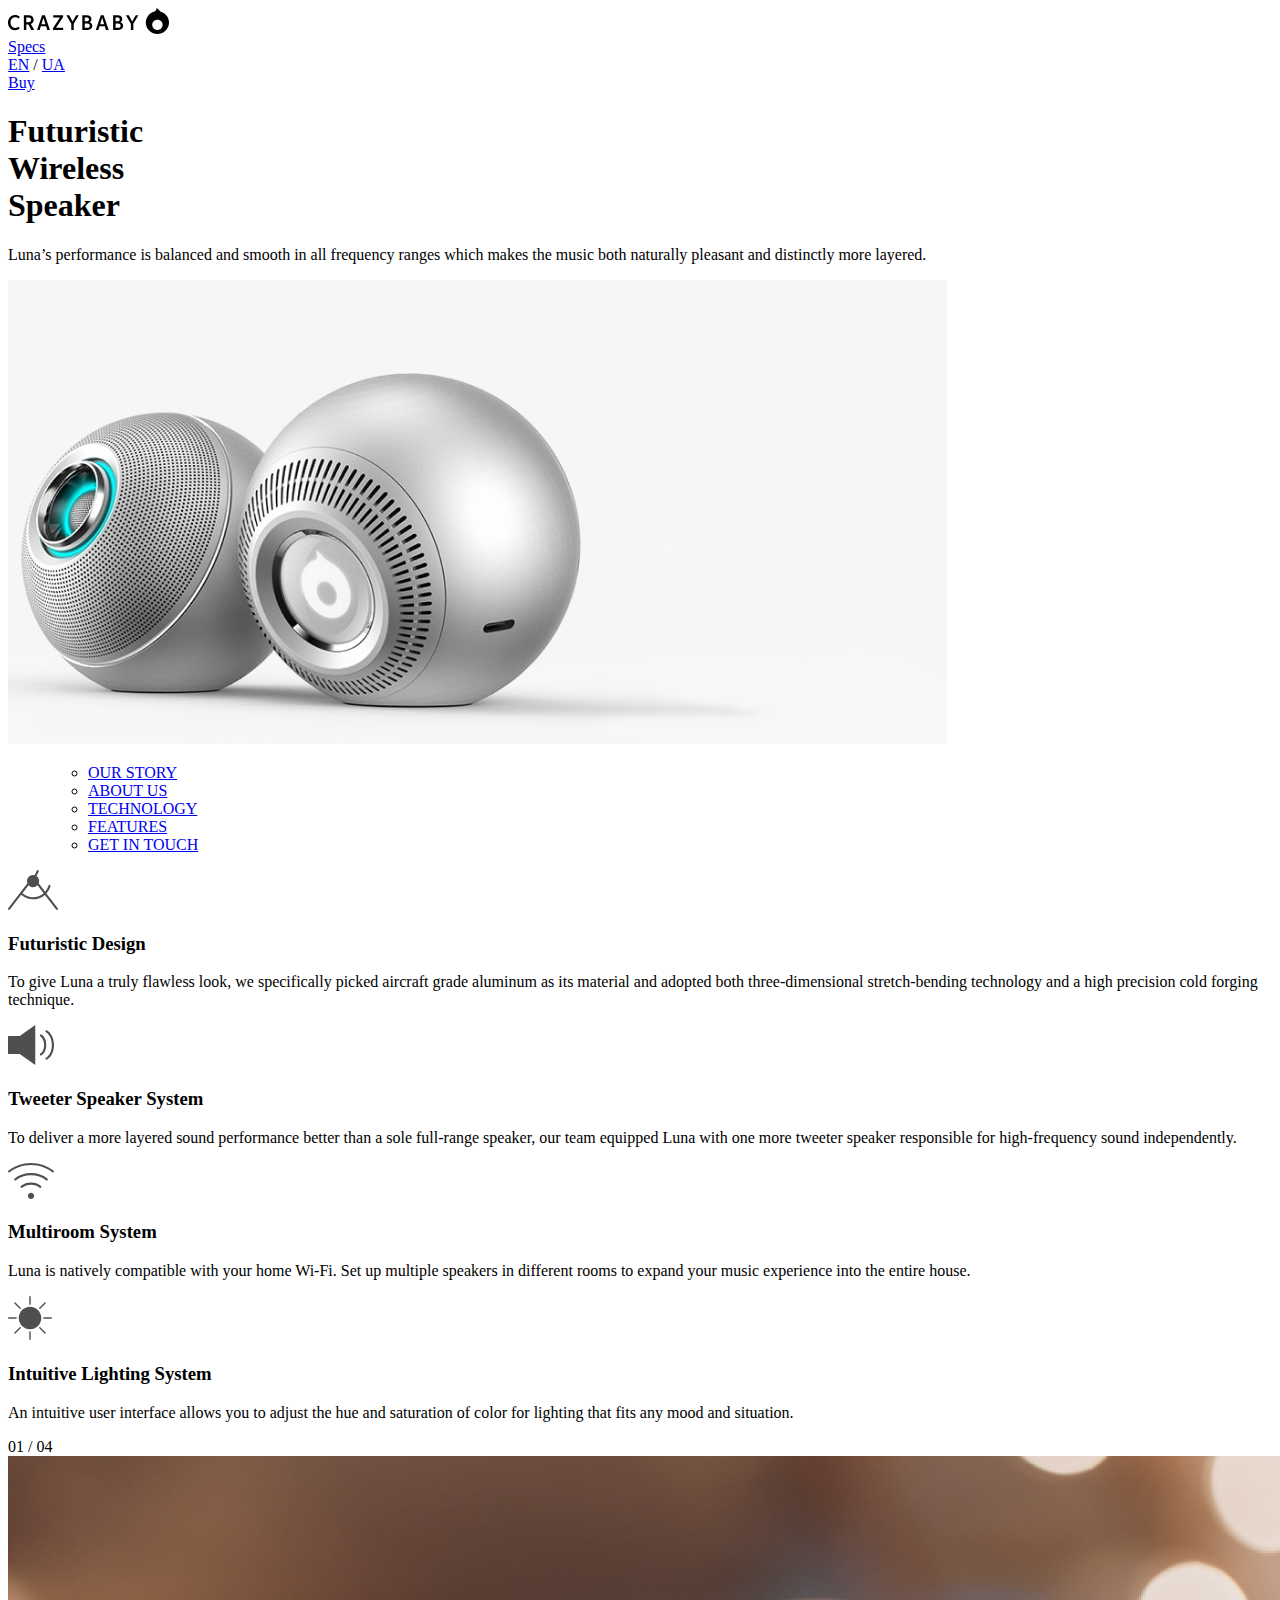
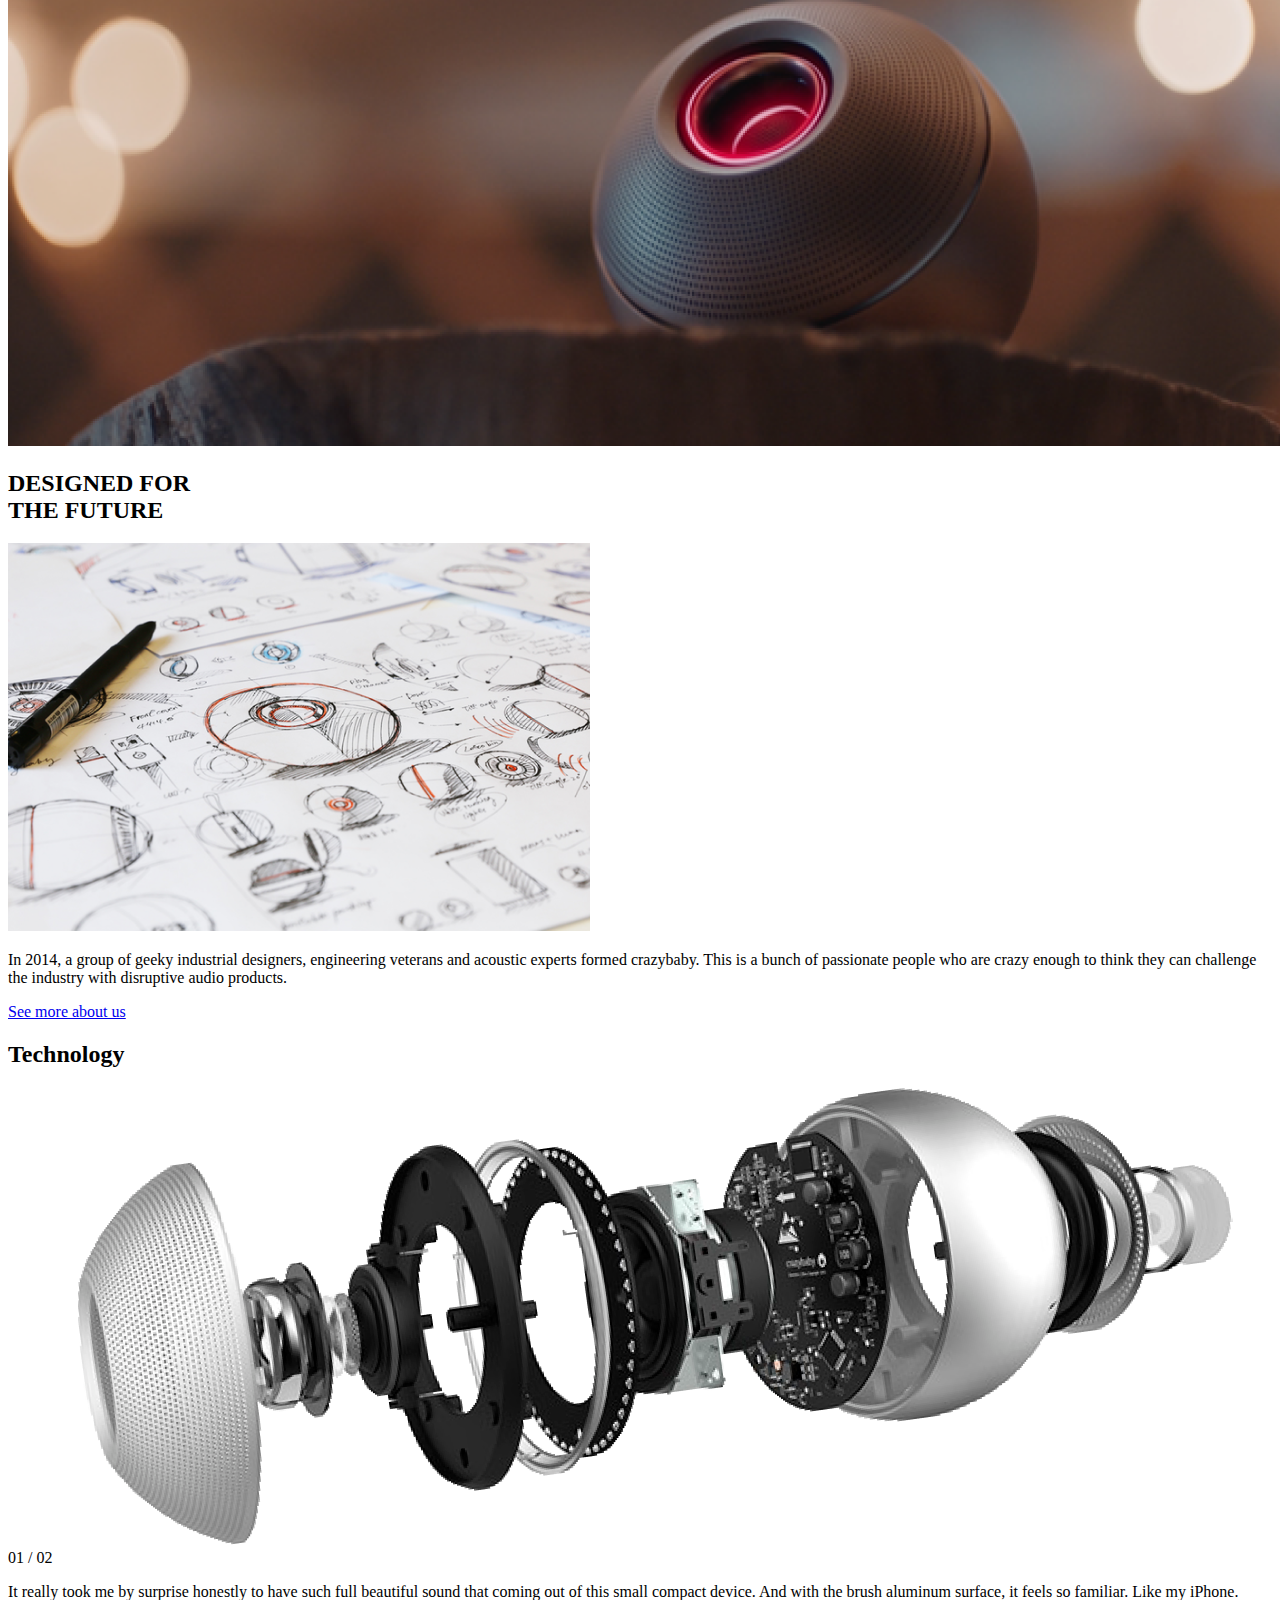
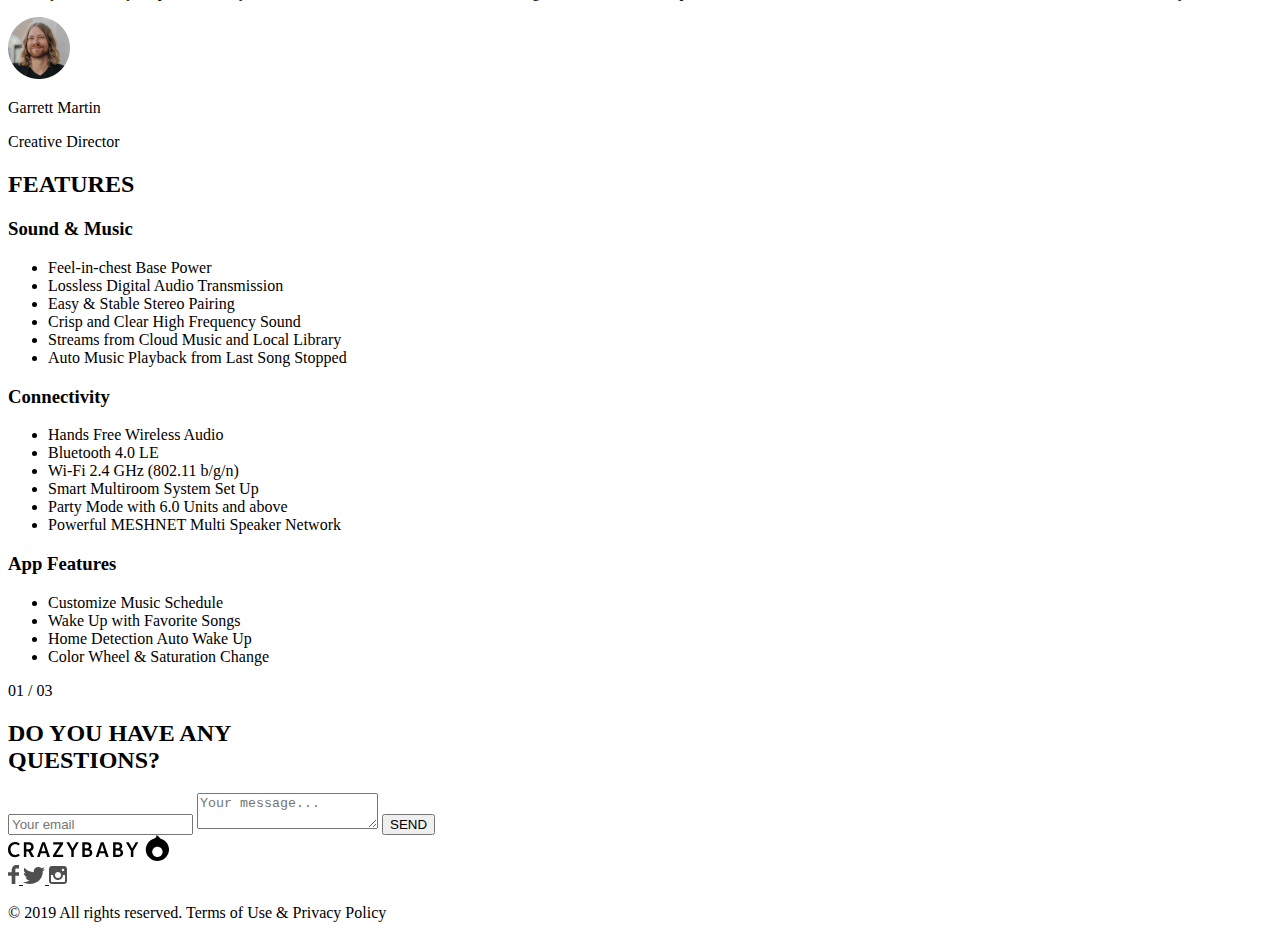
==== src/index.html @ 1cbdb33a "80% done and adding files" ====
<!DOCTYPE html>
<html lang="en">
  <head>
    <meta charset="UTF-8">
    <meta name="viewport" content="width=device-width, initial-scale=1.0">
    <title>Title</title>
    <link rel="stylesheet" href="./styles/main.scss">
  </head>
  <body>
    <header class="header">
      <div class="header__top">
        <img
          src="./images/logo.svg"
          alt="crazybaby-logo"
          class="header__logo"
        >
        <div class="header__top-lincks">
          <a href="#" class="header__specs">Specs</a>
          <div class="language-toggler header__language-toggler">
            <a href="#" class="header__lang">EN</a>
            /
            <a href="#" class="header__lang">UA</a>
          </div>
          <a href="#" class="header__buy-button">Buy</a>
        </div>
        <div class="header__mobile-menu">
          <a
            href="#"
            class="header__mobile-menu-link"
            id="menu-toggler"
          >
          </a>
        </div>
      </div>
      <div class="header__photo-block">
        <div class="header__title">
          <h1 class="header__main">
            Futuristic<br>Wireless<br>Speaker
          </h1>
          <p class="header__description">
            Luna’s performance is balanced and smooth in all frequency ranges which makes the music both naturally pleasant and distinctly more layered.
          </p>
        </div>
        <div class="header__photo-wrappper">
          <img
            src="./images/speakers.png"
            alt="speakers"
            class="header__photo"
          >
        </div>
      </div>
      <menu class="menu header__menu">
        <nav class="nav menu__nav">
          <a href="#" class="nav_close"></a>
          <ul class="nav__list">
            <li class="nav__item">
              <a href="#" class="nav__link">OUR STORY</a>
            </li>
            <li class="nav__item">
              <a href="#" class="nav__link">ABOUT US</a>
            </li>
            <li class="nav__item">
              <a href="#" class="nav__link">TECHNOLOGY</a>
            </li>
            <li class="nav__item">
              <a href="#" class="nav__link">FEATURES</a>
            </li>
            <li class="nav__item">
              <a href="#" class="nav__link">GET IN TOUCH</a>
            </li>
          </ul>
        </nav>
      </menu>
      <div class="wrapper">
        <div class="advantages header__advantages" id="advantages">
          <div class="advantages__description">
            <img
              src="./images/divider.svg"
              alt="design"
              class="advantages__img"
            >
            <h3 class="advantages__title">
              Futuristic Design
            </h3>
            <p class="advantages__about">
              To give Luna a truly flawless look, we specifically picked aircraft grade aluminum as its material and adopted both three-dimensional stretch-bending technology and a high precision cold forging technique.
            </p>
          </div>
          <div class="advantages__description">
            <img
              src="./images/speaker.svg"
              alt="speaker"
              class="advantages__img"
            >
            <h3 class="advantages__title">
              Tweeter Speaker System
            </h3>
            <p class="advantages__about">
              To deliver a more layered sound performance better than a sole full-range speaker, our team equipped Luna with one more tweeter speaker responsible for high-frequency sound independently.
            </p>
          </div>
          <div class="advantages__description">
            <img
              src="./images/vifi.svg"
              alt="vifi"
              class="advantages__img"
            >
            <h3 class="advantages__title">
              Multiroom System
            </h3>
            <p class="advantages__about">
              Luna is natively compatible with your home Wi-Fi. Set up multiple speakers in different rooms to expand your music experience into the entire house.
            </p>
          </div>
          <div class="advantages__description">
            <img
              src="./images/sun.svg"
              alt="lighting"
              class="advantages__img"
            >
            <h3 class="advantages__title">
              Intuitive Lighting System
            </h3>
            <p class="advantages__about">
              An intuitive user interface allows you to adjust the hue and saturation of color for lighting that fits any mood and situation.
            </p>
          </div>
        </div>
      </div>
      <div class="carousel">
        <div class="carousel__arrows">
          <div class="carousel__left"></div>
          <div class="carousel__right"></div>
        </div>
        <div class="carousel__count">
          <span class="carousel__count-current" id="current"></span>
          <span class="carousel__count-total">/ 04</span>
        </div>
      </div>
    </header>
    <main class="content">
      <section class="video content__video">
        <img
          src="./images/video.png"
          alt="speakers"
          class="video__img"
        >
        <div class="video__play"></div>
      </section>
      <section class="design content__design">
        <h2 class="design__title">
          DESIGNED&#160;FOR<br>THE&#160;FUTURE
        </h2>
        <div class="design__wrapper">
          <picture>
            <source media="(max-width: 1200px)" srcset="./images/design2.png">
            <img
              src="./images/design.png"
              alt="design"
              class="design__img"
            >
          </picture>
          <div>
            <p class="design__description">
              In 2014, a group of geeky industrial designers, engineering veterans and acoustic experts formed crazybaby. This is a bunch of passionate people who are crazy enough to think they can challenge the industry with disruptive audio products.
            </p>
            <a href="#" class="design__link">See more about us</a>
          </div>
        </div>
      </section>
      <section class="technology content__technology">
        <h2 class="technology__title">
          Technology
        </h2>
        <div class="technology__wrapper" id="technology">
          <img
            src="./images/device.png"
            alt="device"
            class="technology__img"
          >
        </div>
        <div class="carousel">
          <div class="carousel__arrows">
            <div class="carousel__left" id="left"></div>
            <div class="carousel__right" id="right"></div>
          </div>
          <div class="carousel__count">
            <span class="carousel__count-current" id="current-tech"></span>
            <span class="carousel__count-total">/ 02</span>
          </div>
        </div>
      </section>
      <section class="CEO content__CEO">
        <div class="CEO__wrapper">
          <p class="CEO__review">
            It really took me by surprise honestly to have such full beautiful sound that coming out of this small compact device. And with the brush aluminum surface, it feels so familiar. Like my iPhone.
          </p>
          <img
            src="./images/CEO.png"
            alt="CEO"
            class="CEO__photo"
          >
          <p class="CEO__name">
            Garrett Martin
          </p>
          <p class="CEO__position">
            Creative Director
          </p>
        </div>
      </section>
      <section class="features content__features">
        <h2 class="features__title">
          FEATURES
        </h2>
        <div class="features__description" id="features">
          <div class="features__first">
            <h3 class="features__sub-title">
              Sound & Music
            </h3>
            <ul class="features__list">
              <li class="features__item">
                Feel-in-chest Base Power
              </li>
              <li class="features__item">
                Lossless Digital Audio Transmission
              </li>
              <li class="features__item">
                Easy & Stable Stereo Pairing
              </li>
              <li class="features__item">
                Crisp and Clear High Frequency Sound
              </li>
              <li class="features__item">
                Streams from Cloud Music and Local Library
              </li>
              <li class="features__item">
                Auto Music Playback from Last Song Stopped
              </li>
            </ul>
          </div>
          <div class="features__second">
            <h3 class="features__sub-title">
              Connectivity
            </h3>
            <ul class="features__list">
              <li class="features__item">
                Hands Free Wireless Audio
              </li>
              <li class="features__item">
                Bluetooth 4.0 LE
              </li>
              <li class="features__item">
                Wi-Fi 2.4 GHz (802.11 b/g/n)
              </li>
              <li class="features__item">
                Smart Multiroom System Set Up
              </li>
              <li class="features__item">
                Party Mode with 6.0 Units and above
              </li>
              <li class="features__item">
                Powerful MESHNET Multi Speaker Network
              </li>
            </ul>
          </div>
          <div class="features__third">
            <h3 class="features__sub-title">
              App Features
            </h3>
            <ul class="features__list">
              <li class="features__item">
                Customize Music Schedule
              </li>
              <li class="features__item">
                Wake Up with Favorite Songs
              </li>
              <li class="features__item">
                Home Detection Auto Wake Up
              </li>
              <li class="features__item">
                Color Wheel & Saturation Change
              </li>
            </ul>
          </div>
        </div>
        <div class="carousel">
          <div class="carousel__arrows">
            <div class="carousel__left" id="prev"></div>
            <div class="carousel__right" id="next"></div>
          </div>
          <div class="carousel__count">
            <span class="carousel__count-current" id="current-featuresh"></span>
            <span class="carousel__count-total">/ 03</span>
          </div>
        </div>
      </section>
      <section class="contacts content__contacts">
        <div class="contacts__wrapper">
          <h2 class="contacts__title">
            DO YOU HAVE ANY<br>QUESTIONS?
          </h2>
          <form action="#" method="POST">
            <input
              class="contacts__email"
              type="email"
              placeholder="Your email"
              required
            >
            <textarea
              class="contacts__message"
              name="message"
              id="message"
              placeholder="Your message..."
              required
           ></textarea>
            <button class="contacts__button">SEND</button>
          </form>
        </div>
      </section>
    </main>
    <footer class="footer">
      <img
        src="./images/logo.svg"
        alt="logo"
        class="footer__logo"
      >
      <div class="footer__soc-icons">
        <a href="https://www.facebook.com/Kickstarter/" class="footer__link">
          <img src="./images/facebook.svg" alt="facebook">
        </a>
        <a href="https://www.instagram.com/kickstarter/" class="footer__link">
          <img src="./images/twitter.svg" alt="twitter">
        </a>
        <a href="https://twitter.com/kickstarter" class="footer__link">
          <img src="./images/insta.svg" alt="instagram">
        </a>
      </div>
      <p class="footer__copyright">
        © 2019 All rights reserved. Terms of Use & Privacy Policy
      </p>
    </footer>
    <script type="text/javascript" src="scripts/main.js"></script>
  </body>
</html>
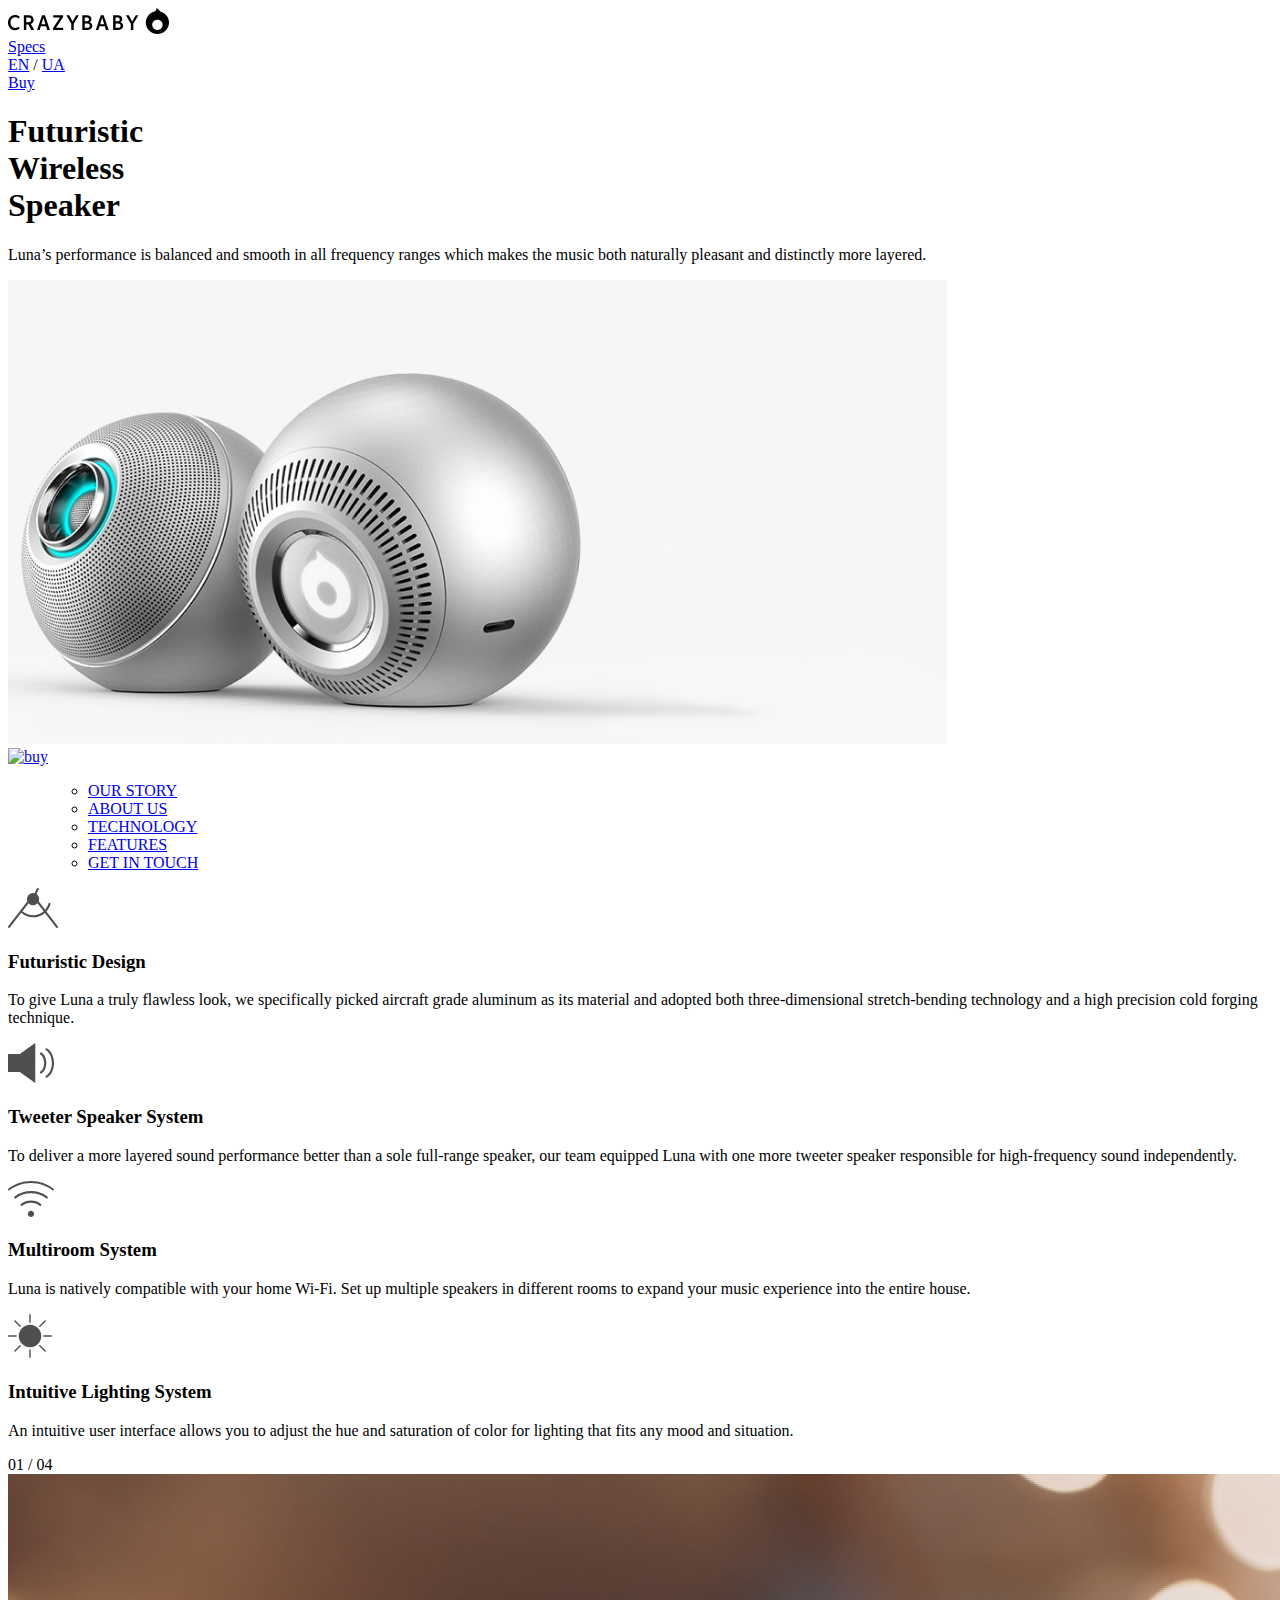
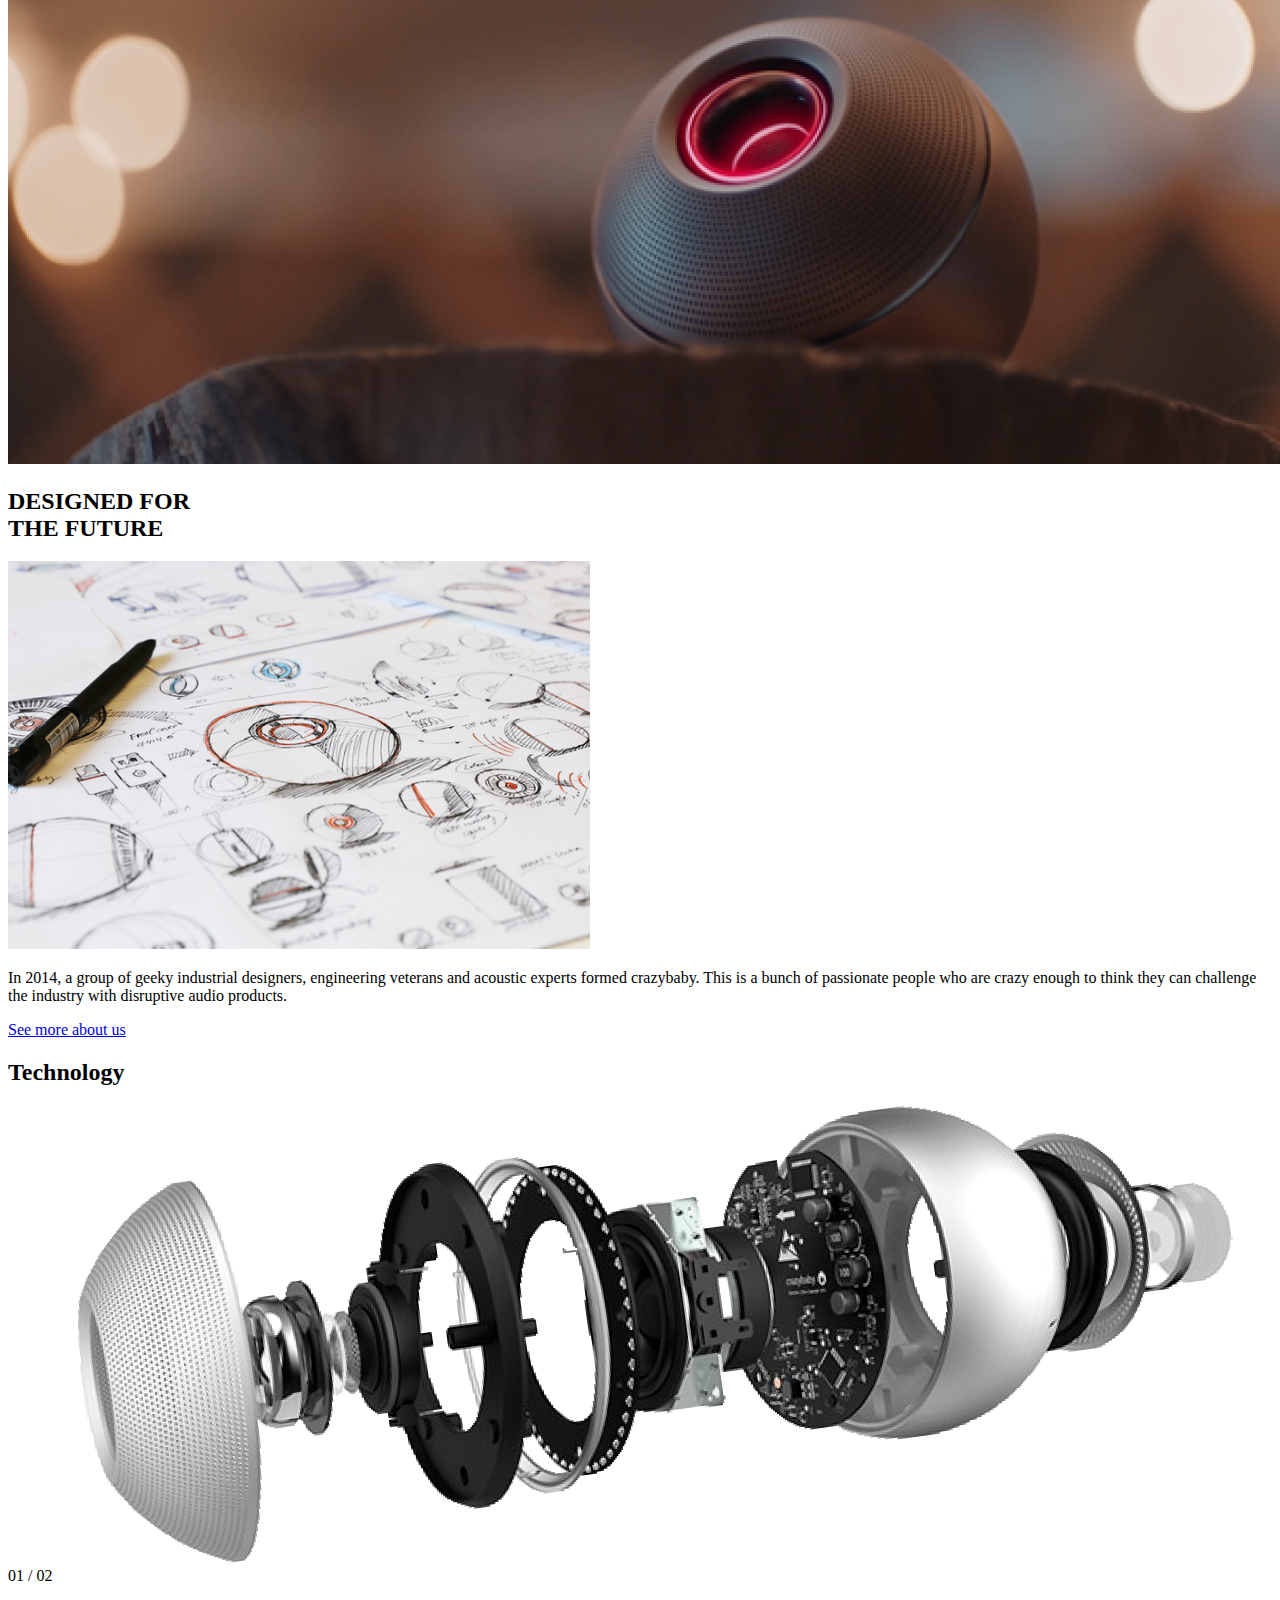
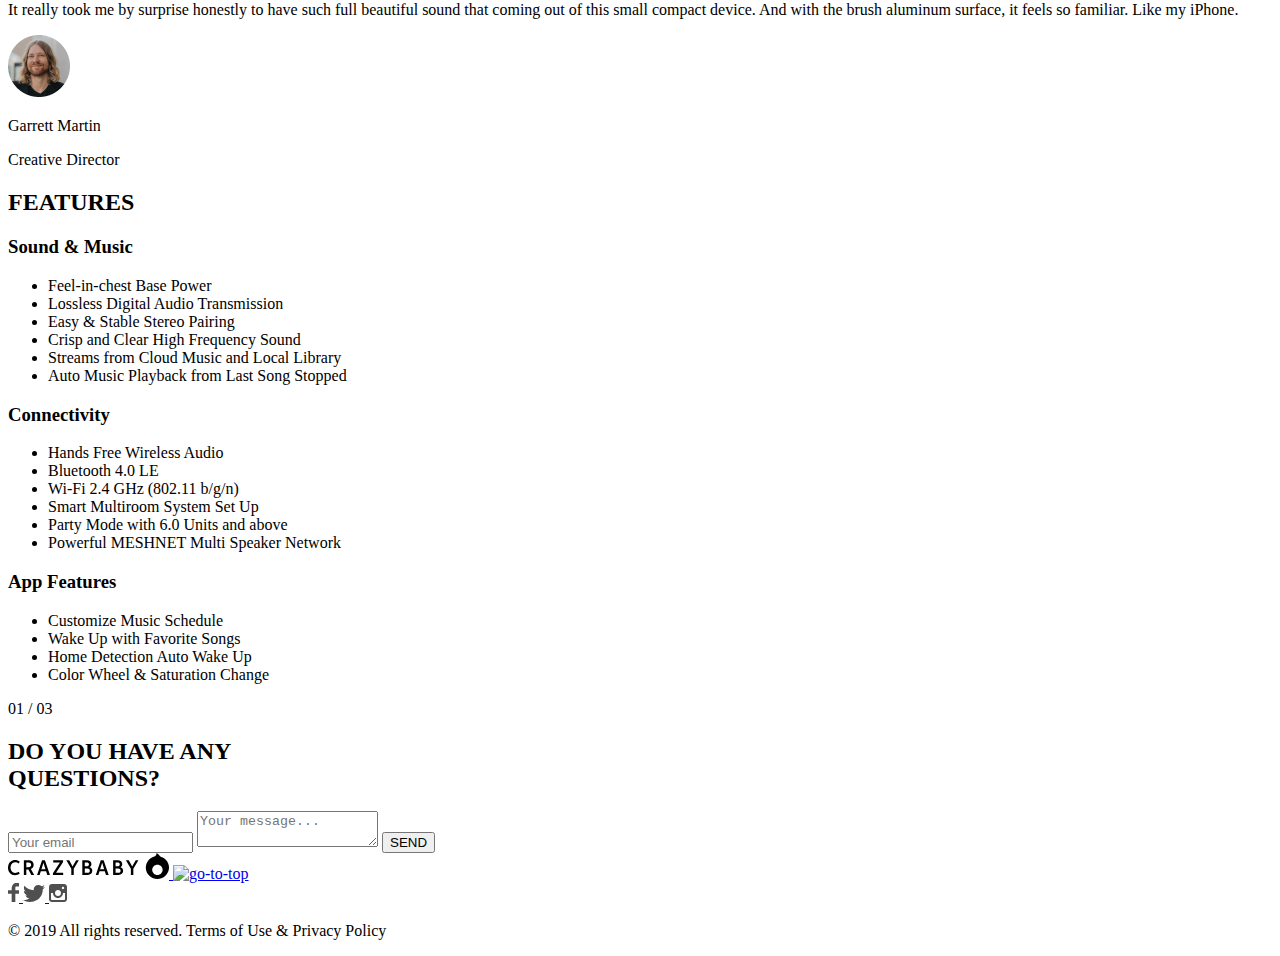
==== commit 8703ea73: "release candidate" ====
--- a/src/index.html
+++ b/src/index.html
@@ -5,23 +5,26 @@
     <meta name="viewport" content="width=device-width, initial-scale=1.0">
     <title>Title</title>
     <link rel="stylesheet" href="./styles/main.scss">
+    <link rel="icon" href="./images/favicon.png">
+    <script type="text/javascript" src="scripts/main.js"></script>
   </head>
   <body>
     <header class="header">
       <div class="header__top">
-        <img
-          src="./images/logo.svg"
-          alt="crazybaby-logo"
-          class="header__logo"
-        >
+        <a href="#" class="header__logo">
+          <img
+            src="./images/logo.svg"
+            alt="crazybaby-logo"
+          >
+        </a>
         <div class="header__top-lincks">
-          <a href="#" class="header__specs">Specs</a>
+          <a href="#specs" class="header__specs">Specs</a>
           <div class="language-toggler header__language-toggler">
             <a href="#" class="header__lang">EN</a>
             /
-            <a href="#" class="header__lang">UA</a>
-          </div>
-          <a href="#" class="header__buy-button">Buy</a>
+            <a href="#" class="header__lang-two">UA</a>
+          </div>
+          <a href="#contacts" class="header__buy-button">Buy</a>
         </div>
         <div class="header__mobile-menu">
           <a
@@ -42,31 +45,41 @@
           </p>
         </div>
         <div class="header__photo-wrappper">
-          <img
-            src="./images/speakers.png"
-            alt="speakers"
-            class="header__photo"
-          >
-        </div>
-      </div>
+          <picture>
+            <source media="(max-width: 767px)" srcset="./images/speakers2.jpg">
+            <img
+              src="./images/speakers.png"
+              alt="speakers"
+              class="header__photo"
+            >
+          </picture>
+        </div>
+      </div>
+      <a href="#contacts" class="buy">
+        <img
+          src="./images/cart.svg"
+          alt="buy"
+          class="buy__cart"
+        >
+      </a>
       <menu class="menu header__menu">
         <nav class="nav menu__nav">
           <a href="#" class="nav_close"></a>
           <ul class="nav__list">
             <li class="nav__item">
-              <a href="#" class="nav__link">OUR STORY</a>
-            </li>
-            <li class="nav__item">
-              <a href="#" class="nav__link">ABOUT US</a>
-            </li>
-            <li class="nav__item">
-              <a href="#" class="nav__link">TECHNOLOGY</a>
-            </li>
-            <li class="nav__item">
-              <a href="#" class="nav__link">FEATURES</a>
-            </li>
-            <li class="nav__item">
-              <a href="#" class="nav__link">GET IN TOUCH</a>
+              <a href="#design" class="nav__link">OUR STORY</a>
+            </li>
+            <li class="nav__item">
+              <a href="#CEO" class="nav__link">ABOUT US</a>
+            </li>
+            <li class="nav__item">
+              <a href="#tech" class="nav__link">TECHNOLOGY</a>
+            </li>
+            <li class="nav__item">
+              <a href="#specs" class="nav__link">FEATURES</a>
+            </li>
+            <li class="nav__item">
+              <a href="#contacts" class="nav__link">GET IN TOUCH</a>
             </li>
           </ul>
         </nav>
@@ -138,16 +151,16 @@
         </div>
       </div>
     </header>
+    <section class="video content__video">
+      <img
+        src="./images/video.png"
+        alt="speakers"
+        class="video__img"
+      >
+      <div class="video__play"></div>
+    </section>
     <main class="content">
-      <section class="video content__video">
-        <img
-          src="./images/video.png"
-          alt="speakers"
-          class="video__img"
-        >
-        <div class="video__play"></div>
-      </section>
-      <section class="design content__design">
+      <section class="design content__design" id="design">
         <h2 class="design__title">
           DESIGNED&#160;FOR<br>THE&#160;FUTURE
         </h2>
@@ -164,11 +177,11 @@
             <p class="design__description">
               In 2014, a group of geeky industrial designers, engineering veterans and acoustic experts formed crazybaby. This is a bunch of passionate people who are crazy enough to think they can challenge the industry with disruptive audio products.
             </p>
-            <a href="#" class="design__link">See more about us</a>
-          </div>
-        </div>
-      </section>
-      <section class="technology content__technology">
+            <a href="https://www.kickstarter.com/projects/lunabycrazybaby/luna-by-crazybaby-revolutionary-wireless-speaker" class="design__link">See more about us</a>
+          </div>
+        </div>
+      </section>
+      <section class="technology content__technology" id="tech">
         <h2 class="technology__title">
           Technology
         </h2>
@@ -179,7 +192,7 @@
             class="technology__img"
           >
         </div>
-        <div class="carousel">
+        <div class="carousel technology__carousel">
           <div class="carousel__arrows">
             <div class="carousel__left" id="left"></div>
             <div class="carousel__right" id="right"></div>
@@ -190,7 +203,7 @@
           </div>
         </div>
       </section>
-      <section class="CEO content__CEO">
+      <section class="CEO content__CEO" id="CEO">
         <div class="CEO__wrapper">
           <p class="CEO__review">
             It really took me by surprise honestly to have such full beautiful sound that coming out of this small compact device. And with the brush aluminum surface, it feels so familiar. Like my iPhone.
@@ -208,7 +221,7 @@
           </p>
         </div>
       </section>
-      <section class="features content__features">
+      <section class="features content__features" id="specs">
         <h2 class="features__title">
           FEATURES
         </h2>
@@ -294,7 +307,7 @@
           </div>
         </div>
       </section>
-      <section class="contacts content__contacts">
+      <section class="contacts content__contacts" id="contacts">
         <div class="contacts__wrapper">
           <h2 class="contacts__title">
             DO YOU HAVE ANY<br>QUESTIONS?
@@ -319,11 +332,20 @@
       </section>
     </main>
     <footer class="footer">
-      <img
-        src="./images/logo.svg"
-        alt="logo"
-        class="footer__logo"
-      >
+      <a href="#" class="footer__logo-link">
+        <img
+          src="./images/logo.svg"
+          alt="logo"
+          class="footer__logo"
+        >
+      </a>
+      <a href="#" class="footer__top-link">
+        <img
+          src="./images/top.svg"
+          alt="go-to-top"
+          class="footer__go-to-top"
+        >
+      </a>
       <div class="footer__soc-icons">
         <a href="https://www.facebook.com/Kickstarter/" class="footer__link">
           <img src="./images/facebook.svg" alt="facebook">
@@ -339,6 +361,5 @@
         © 2019 All rights reserved. Terms of Use & Privacy Policy
       </p>
     </footer>
-    <script type="text/javascript" src="scripts/main.js"></script>
   </body>
 </html>
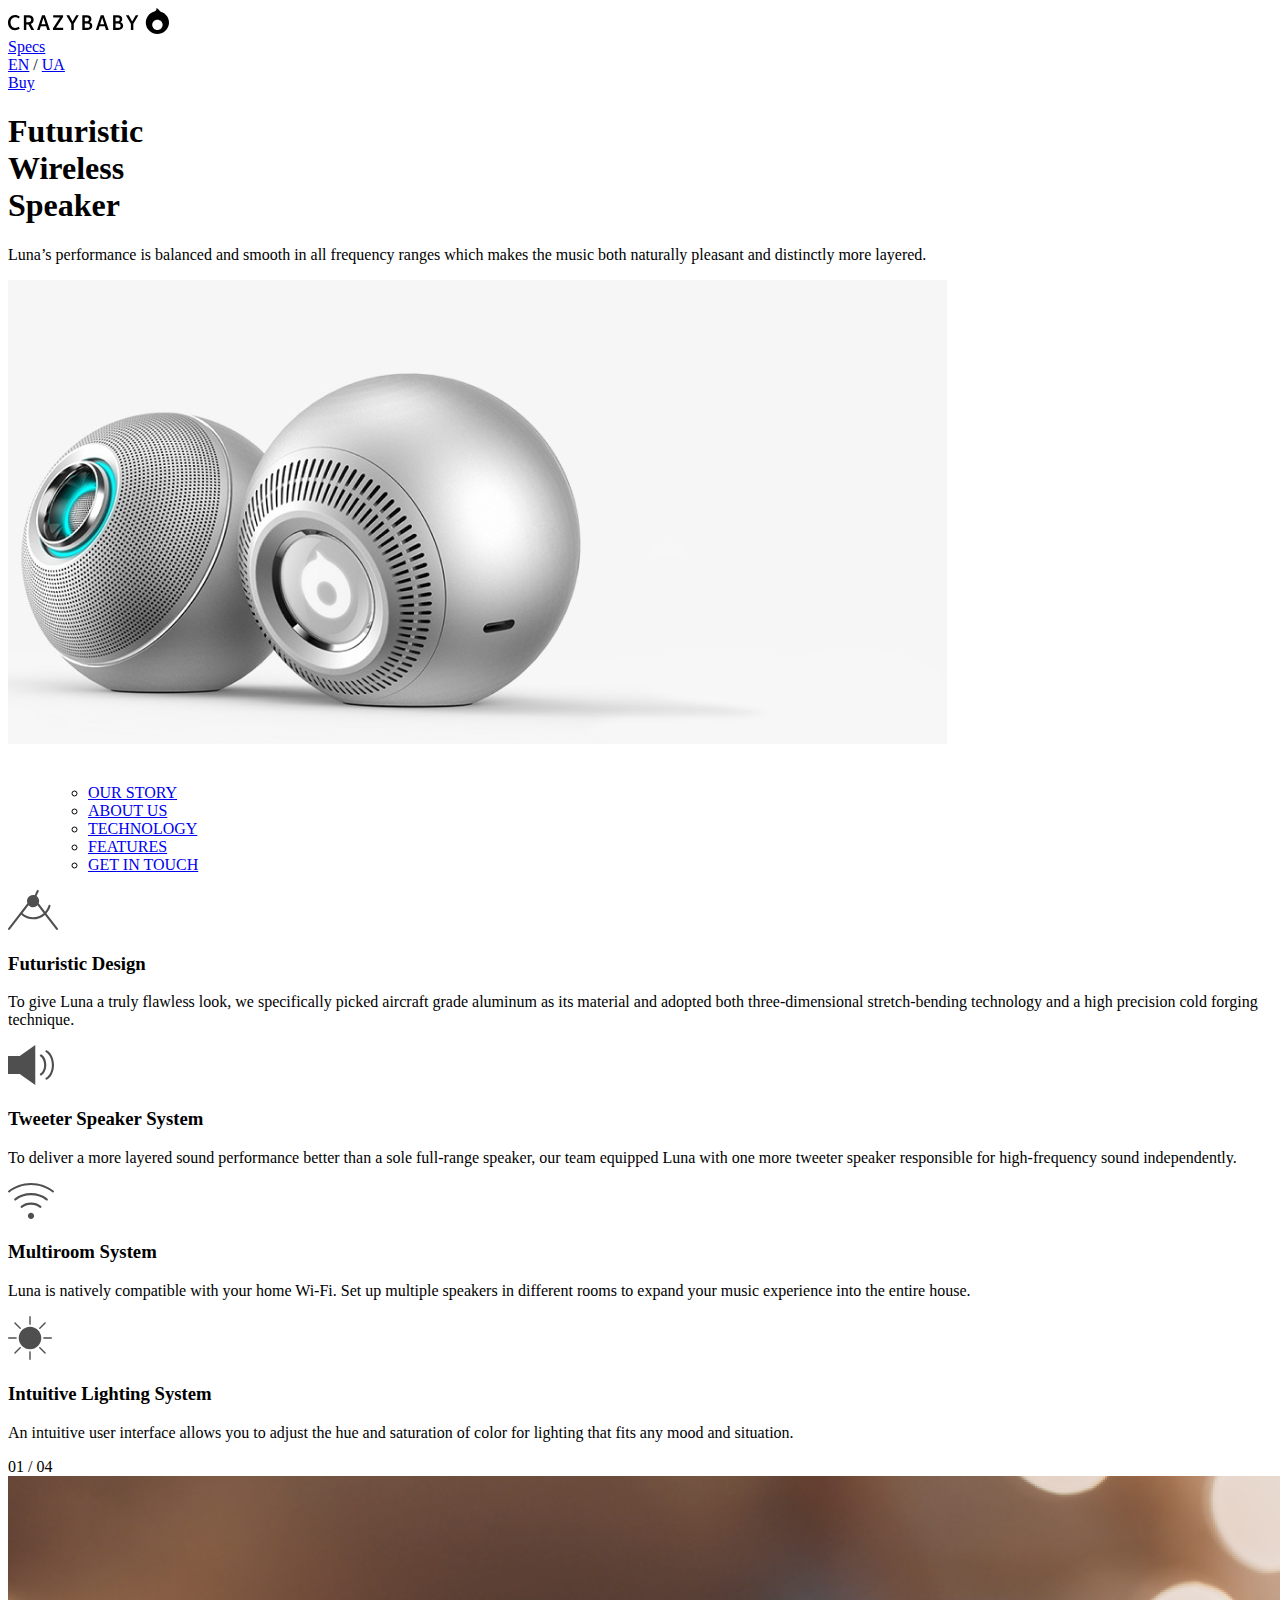
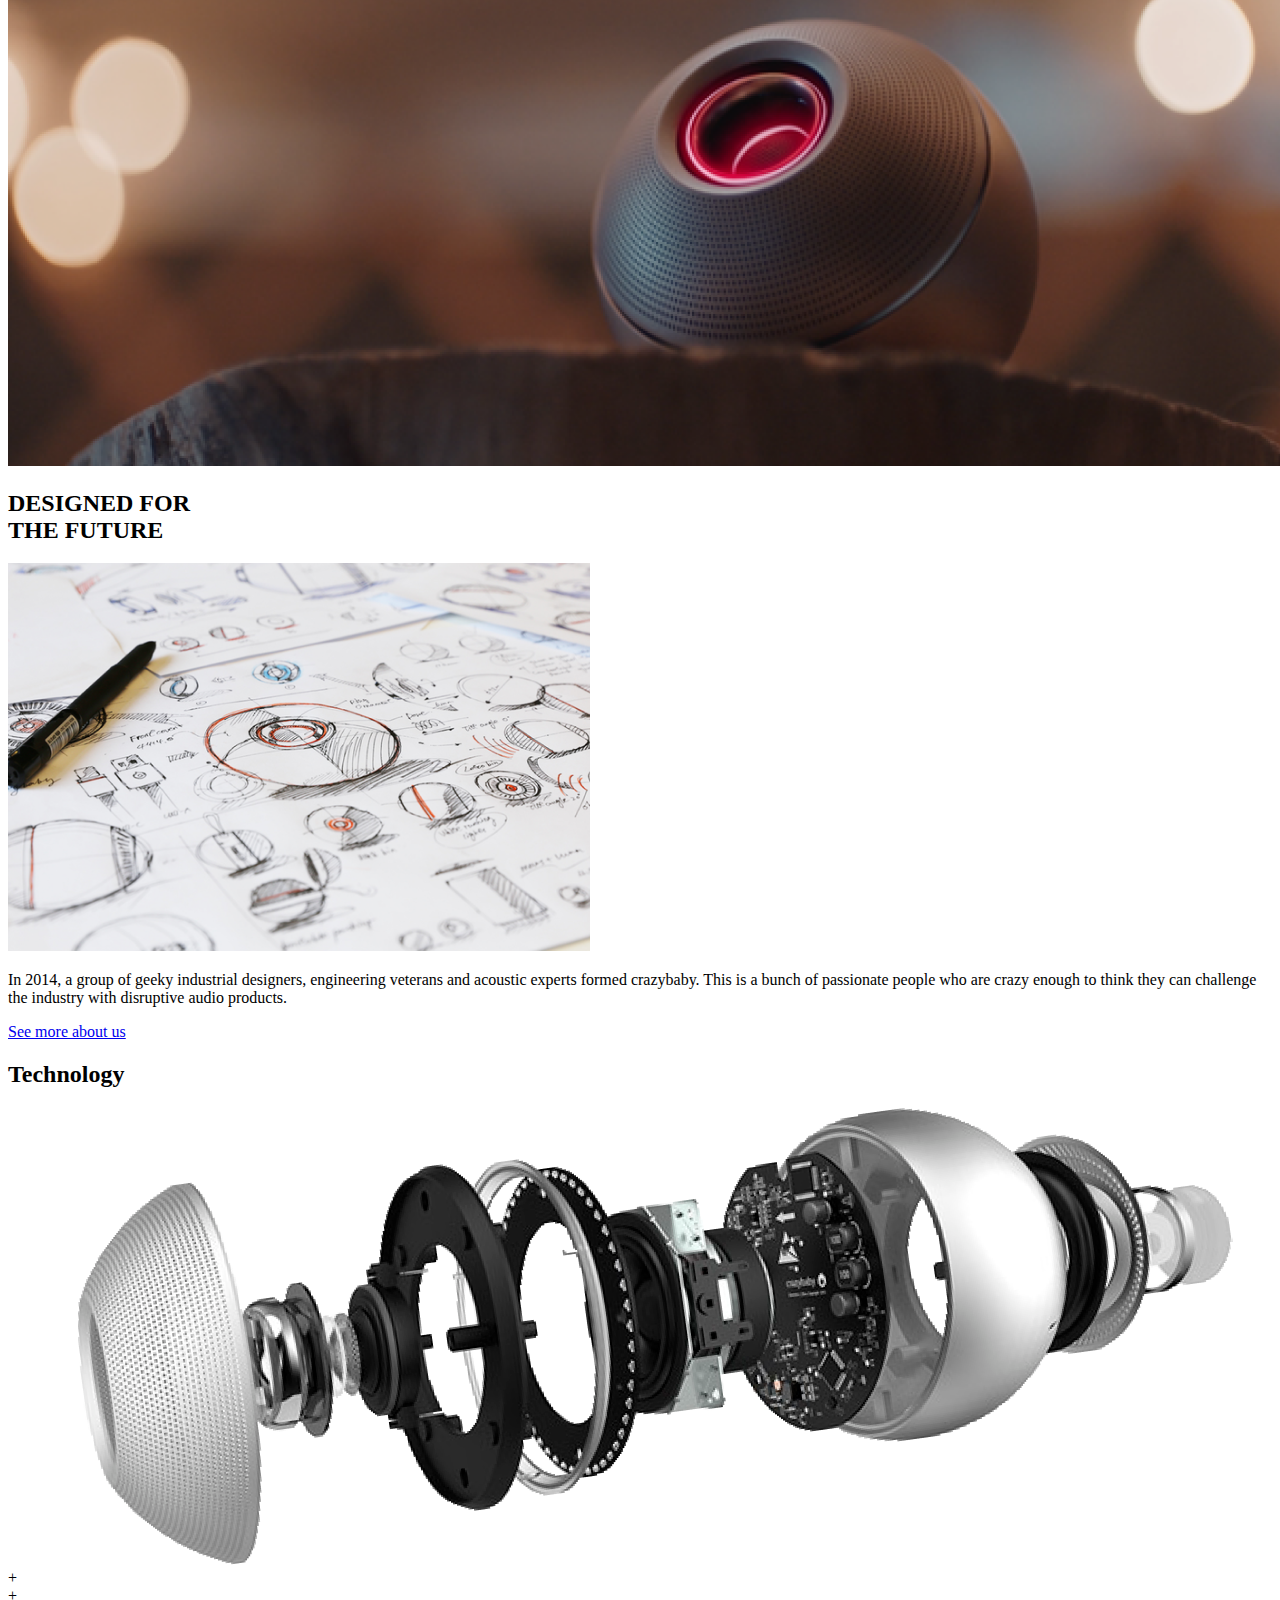
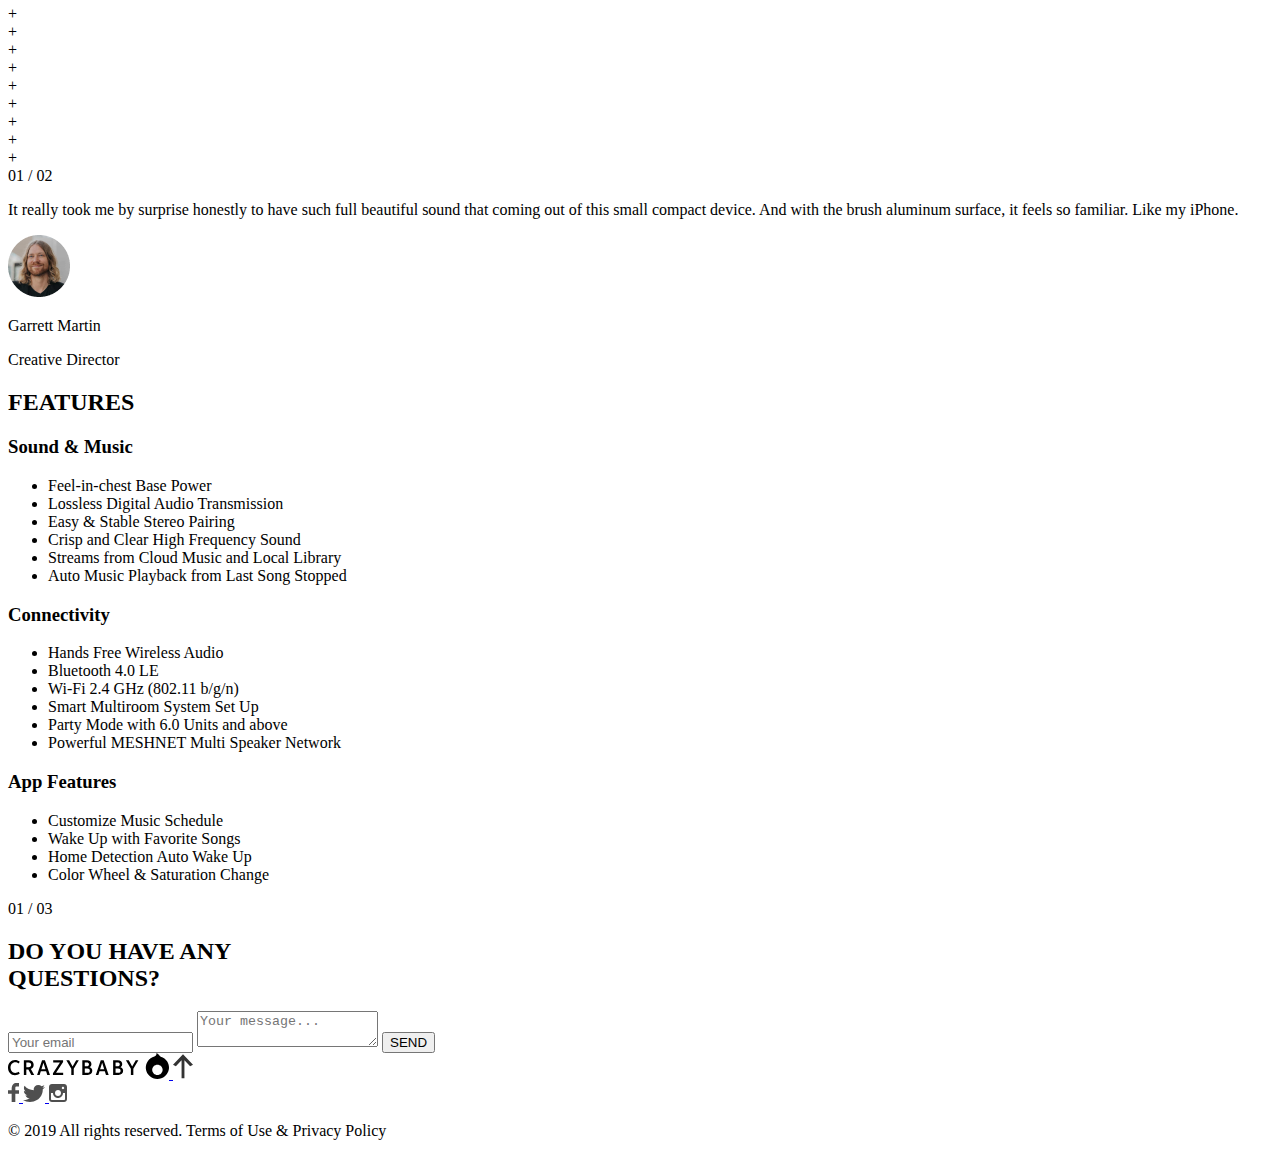
==== commit 3ae368d5: "final version" ====
--- a/src/index.html
+++ b/src/index.html
@@ -146,7 +146,7 @@
           <div class="carousel__right"></div>
         </div>
         <div class="carousel__count">
-          <span class="carousel__count-current" id="current"></span>
+          <span class="carousel__count-current" id="current">01</span>
           <span class="carousel__count-total">/ 04</span>
         </div>
       </div>
@@ -191,14 +191,26 @@
             alt="device"
             class="technology__img"
           >
-        </div>
+          <div title="Click me" class="technology__description technology__description--1">+</div>
+          <div title="Click me" class="technology__description technology__description--2">+</div>
+          <div title="Click me" class="technology__description technology__description--3">+</div>
+          <div title="Click me" class="technology__description technology__description--4">+</div>
+          <div title="Click me" class="technology__description technology__description--5">+</div>
+          <div title="Click me" class="technology__description technology__description--6">+</div>
+          <div title="Click me" class="technology__description technology__description--7">+</div>
+          <div title="Click me" class="technology__description technology__description--8">+</div>
+          <div title="Click me" class="technology__description technology__description--9">+</div>
+          <div title="Click me" class="technology__description technology__description--10">+</div>
+          <div title="Click me" class="technology__description technology__description--11">+</div>
+        </div>
+        <div class="technology__height"></div>
         <div class="carousel technology__carousel">
           <div class="carousel__arrows">
             <div class="carousel__left" id="left"></div>
             <div class="carousel__right" id="right"></div>
           </div>
           <div class="carousel__count">
-            <span class="carousel__count-current" id="current-tech"></span>
+            <span class="carousel__count-current" id="current-tech">01</span>
             <span class="carousel__count-total">/ 02</span>
           </div>
         </div>
@@ -302,7 +314,7 @@
             <div class="carousel__right" id="next"></div>
           </div>
           <div class="carousel__count">
-            <span class="carousel__count-current" id="current-featuresh"></span>
+            <span class="carousel__count-current" id="current-featuresh">01</span>
             <span class="carousel__count-total">/ 03</span>
           </div>
         </div>
@@ -312,7 +324,7 @@
           <h2 class="contacts__title">
             DO YOU HAVE ANY<br>QUESTIONS?
           </h2>
-          <form action="#" method="POST">
+          <form action="#" method="GET">
             <input
               class="contacts__email"
               type="email"
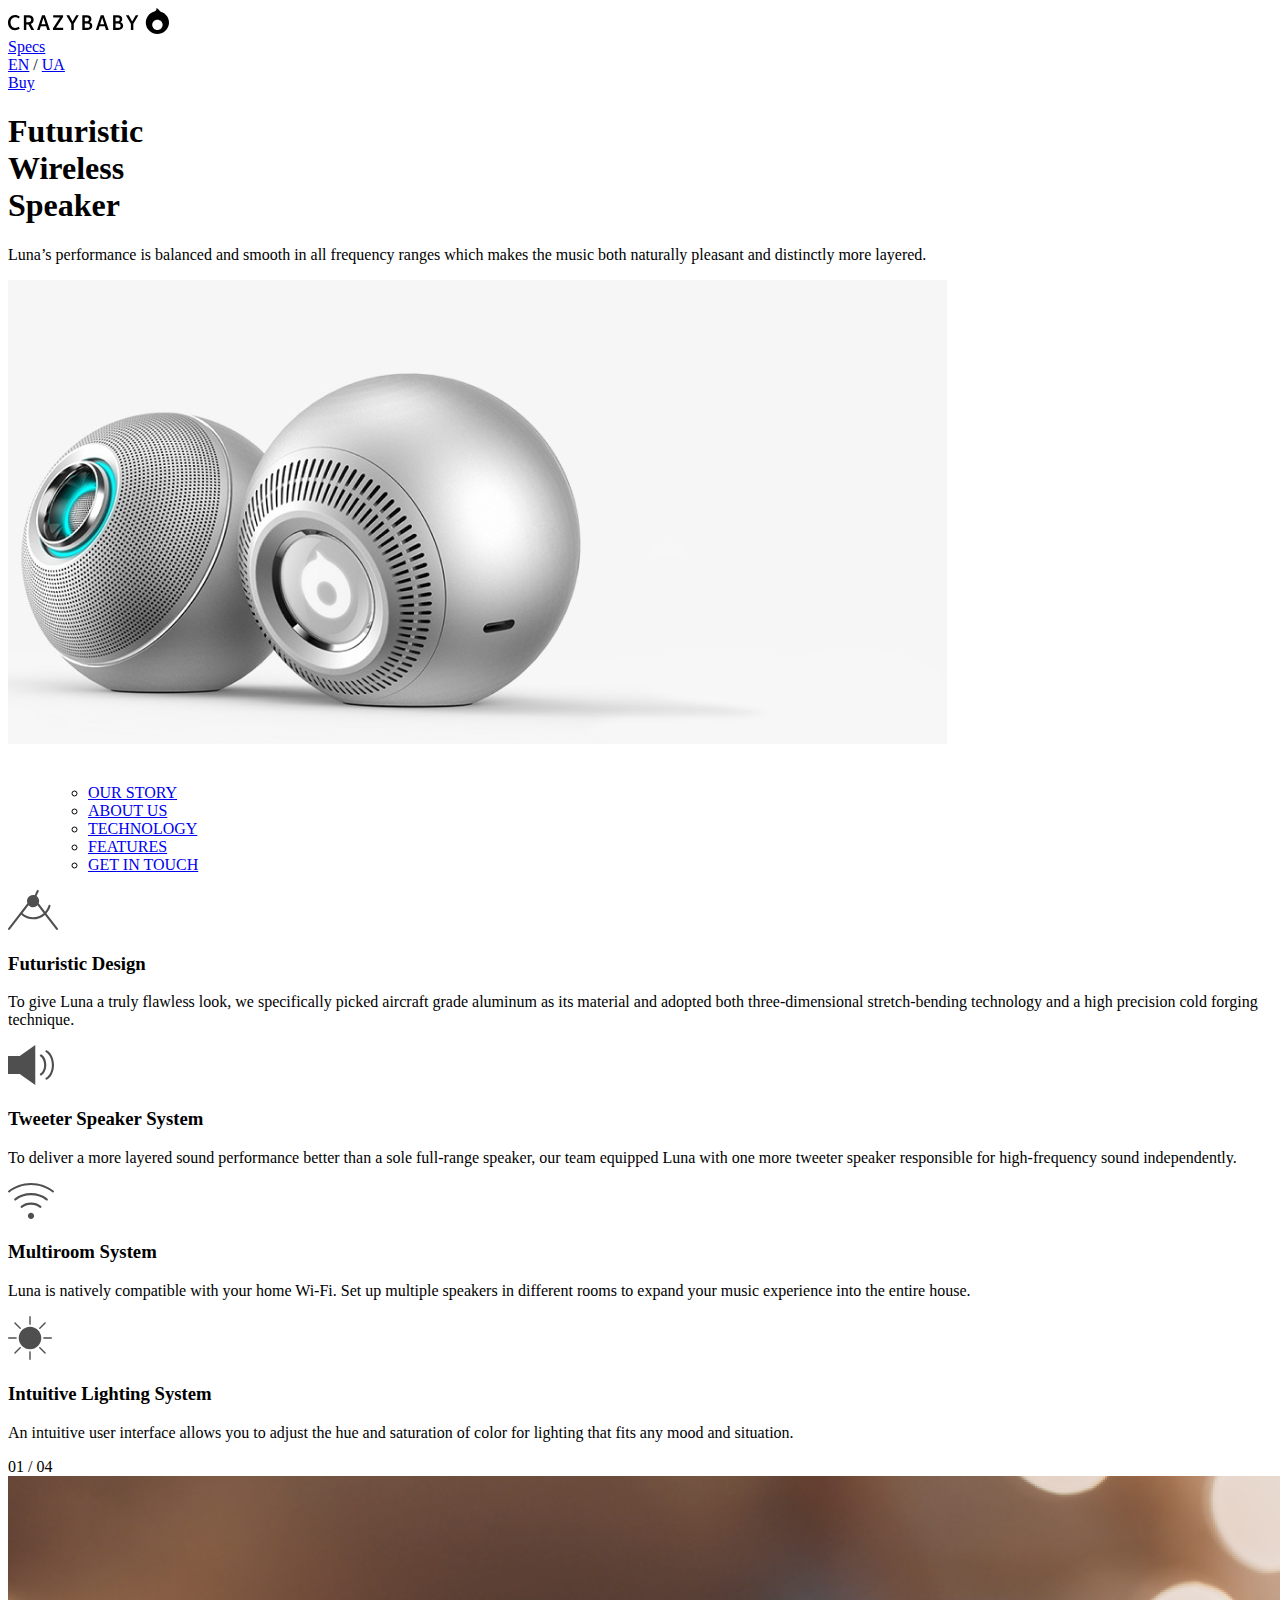
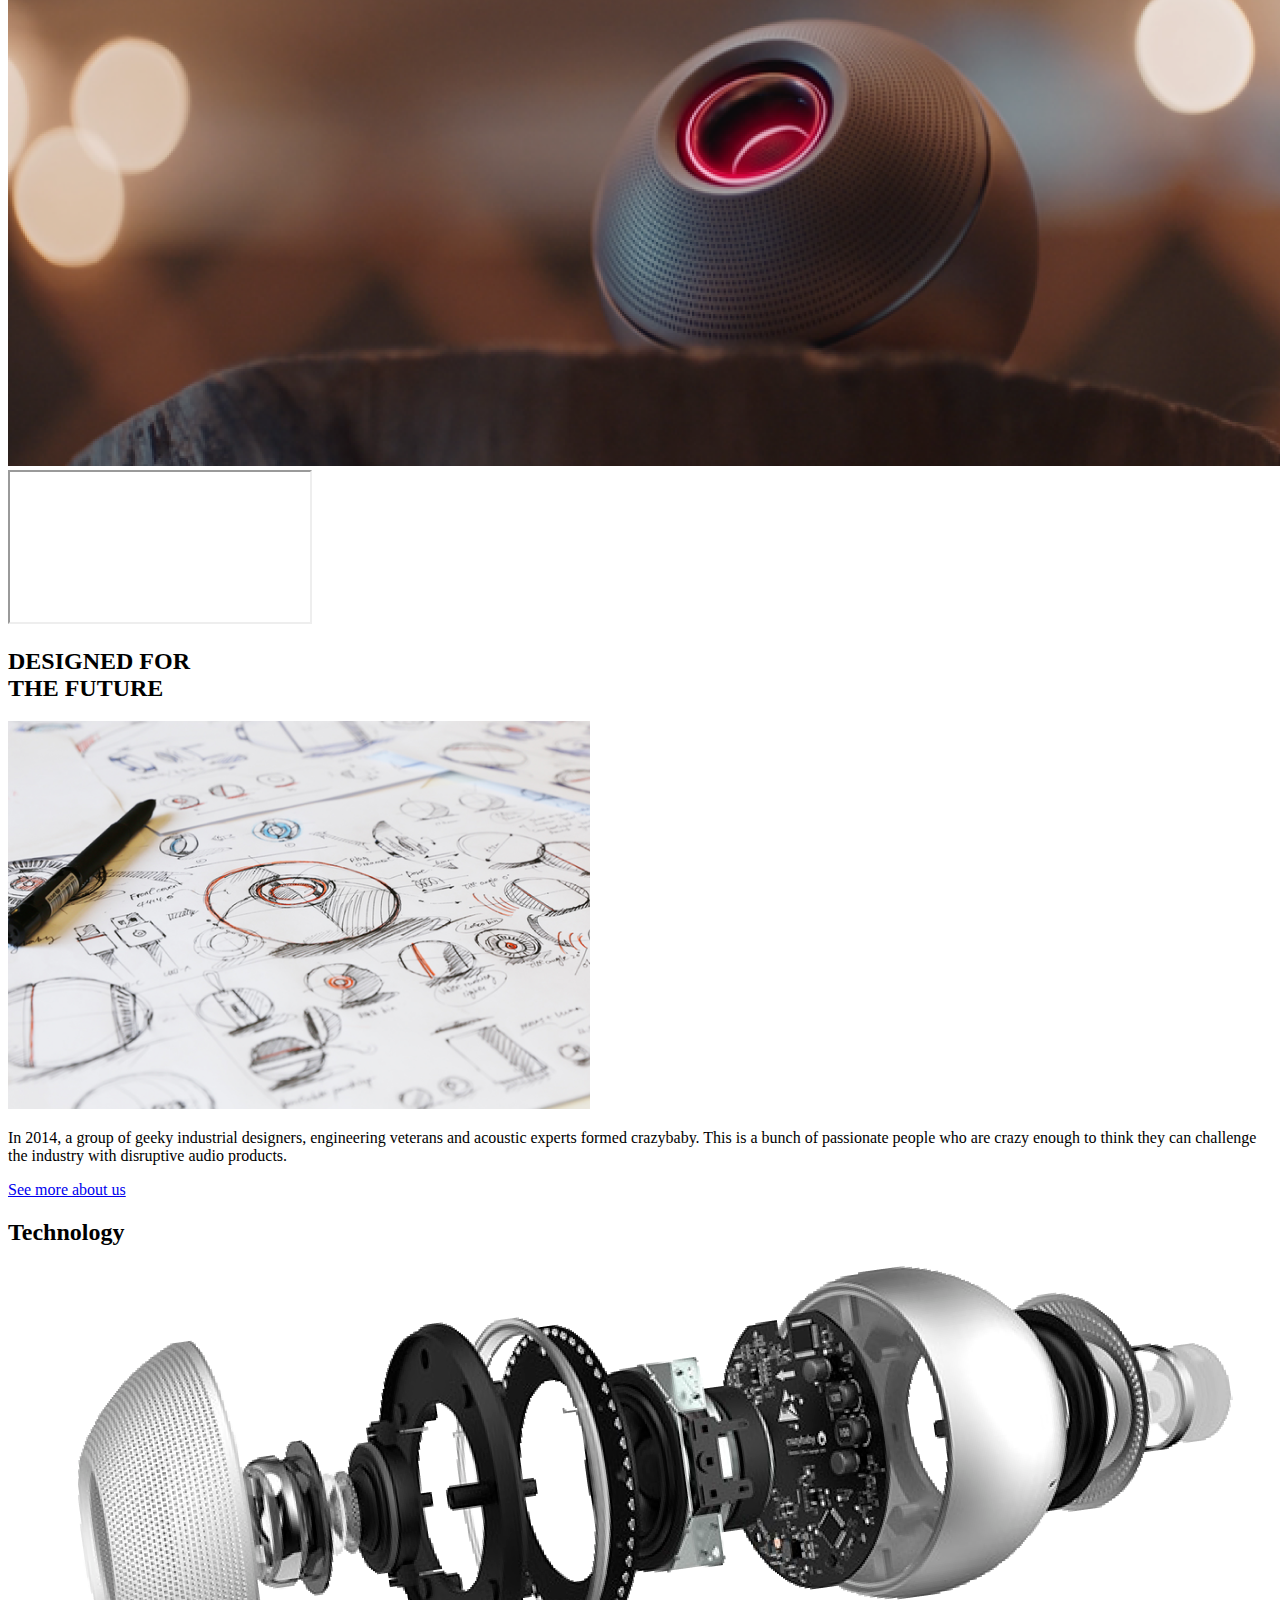
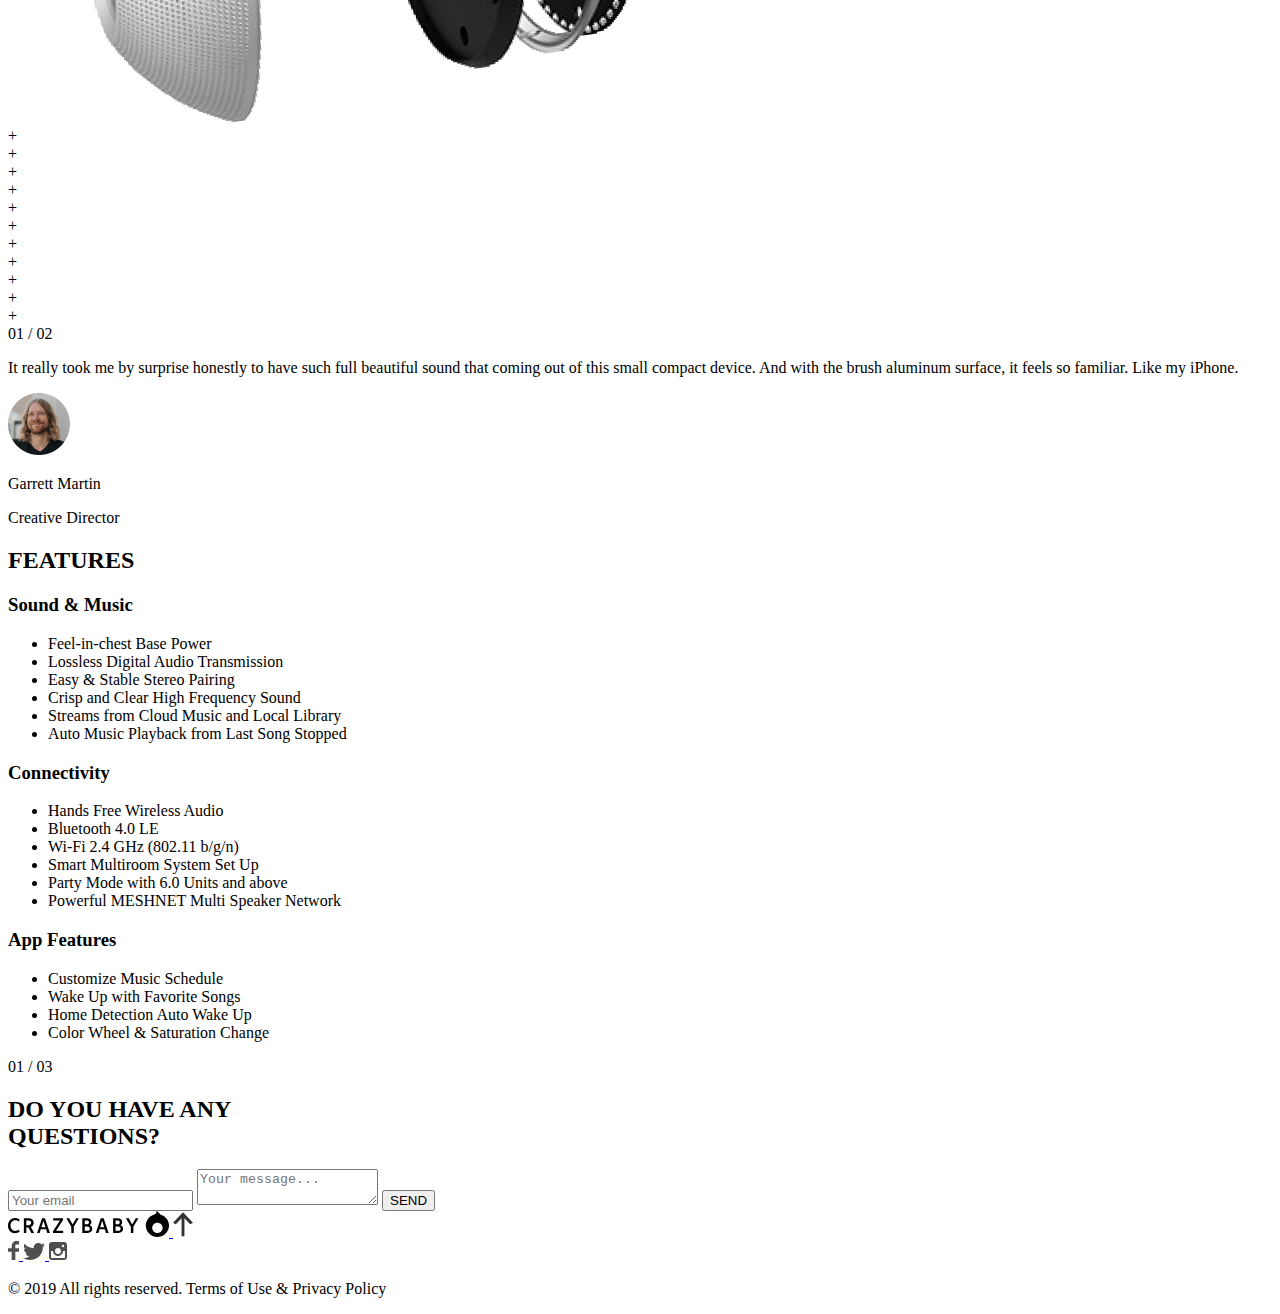
==== commit b35ac646: "Some fixes" ====
--- a/src/index.html
+++ b/src/index.html
@@ -3,9 +3,11 @@
   <head>
     <meta charset="UTF-8">
     <meta name="viewport" content="width=device-width, initial-scale=1.0">
-    <title>Title</title>
+    <title>Kickstarter</title>
     <link rel="stylesheet" href="./styles/main.scss">
     <link rel="icon" href="./images/favicon.png">
+    <link rel="preconnect" href="https://fonts.gstatic.com">
+    <link href="https://fonts.googleapis.com/css2?family=Roboto:wght@400;700&display=swap" rel="stylesheet">
     <script type="text/javascript" src="scripts/main.js"></script>
   </head>
   <body>
@@ -151,14 +153,24 @@
         </div>
       </div>
     </header>
-    <section class="video content__video">
+    <section class="video content__video" id="video">
       <img
         src="./images/video.png"
         alt="speakers"
         class="video__img"
       >
-      <div class="video__play"></div>
+      <div class="video__play" id="play"></div>
     </section>
+    <iframe
+      class="video__youtube video__youtube--hide"
+      id="youtube"
+      src="https://www.youtube.com/embed/VjVSYsMzmEU?rel=0&showinfo=0"
+      title="YouTube video player"
+      allow="accelerometer; autoplay; clipboard-write;
+      encrypted-media; gyroscope; picture-in-picture"
+      allowfullscreen
+    >
+    </iframe>
     <main class="content">
       <section class="design content__design" id="design">
         <h2 class="design__title">
@@ -177,7 +189,14 @@
             <p class="design__description">
               In 2014, a group of geeky industrial designers, engineering veterans and acoustic experts formed crazybaby. This is a bunch of passionate people who are crazy enough to think they can challenge the industry with disruptive audio products.
             </p>
-            <a href="https://www.kickstarter.com/projects/lunabycrazybaby/luna-by-crazybaby-revolutionary-wireless-speaker" class="design__link">See more about us</a>
+            <a
+              href="https://www.kickstarter.com/projects/lunabycrazybaby/luna-by-crazybaby-revolutionary-wireless-speaker"
+              class="design__link"
+              target="_blank"
+              rel="noopener"
+            >
+              See more about us
+            </a>
           </div>
         </div>
       </section>
@@ -359,13 +378,28 @@
         >
       </a>
       <div class="footer__soc-icons">
-        <a href="https://www.facebook.com/Kickstarter/" class="footer__link">
+        <a
+          href="https://www.facebook.com/Kickstarter/"
+          class="footer__link"
+          target="_blank"
+          rel="noopener"
+        >
           <img src="./images/facebook.svg" alt="facebook">
         </a>
-        <a href="https://www.instagram.com/kickstarter/" class="footer__link">
+        <a
+          href="https://www.instagram.com/kickstarter/"
+          class="footer__link"
+          target="_blank"
+          rel="noopener"
+        >
           <img src="./images/twitter.svg" alt="twitter">
         </a>
-        <a href="https://twitter.com/kickstarter" class="footer__link">
+        <a
+          href="https://twitter.com/kickstarter"
+          class="footer__link"
+          target="_blank"
+          rel="noopener"
+        >
           <img src="./images/insta.svg" alt="instagram">
         </a>
       </div>
